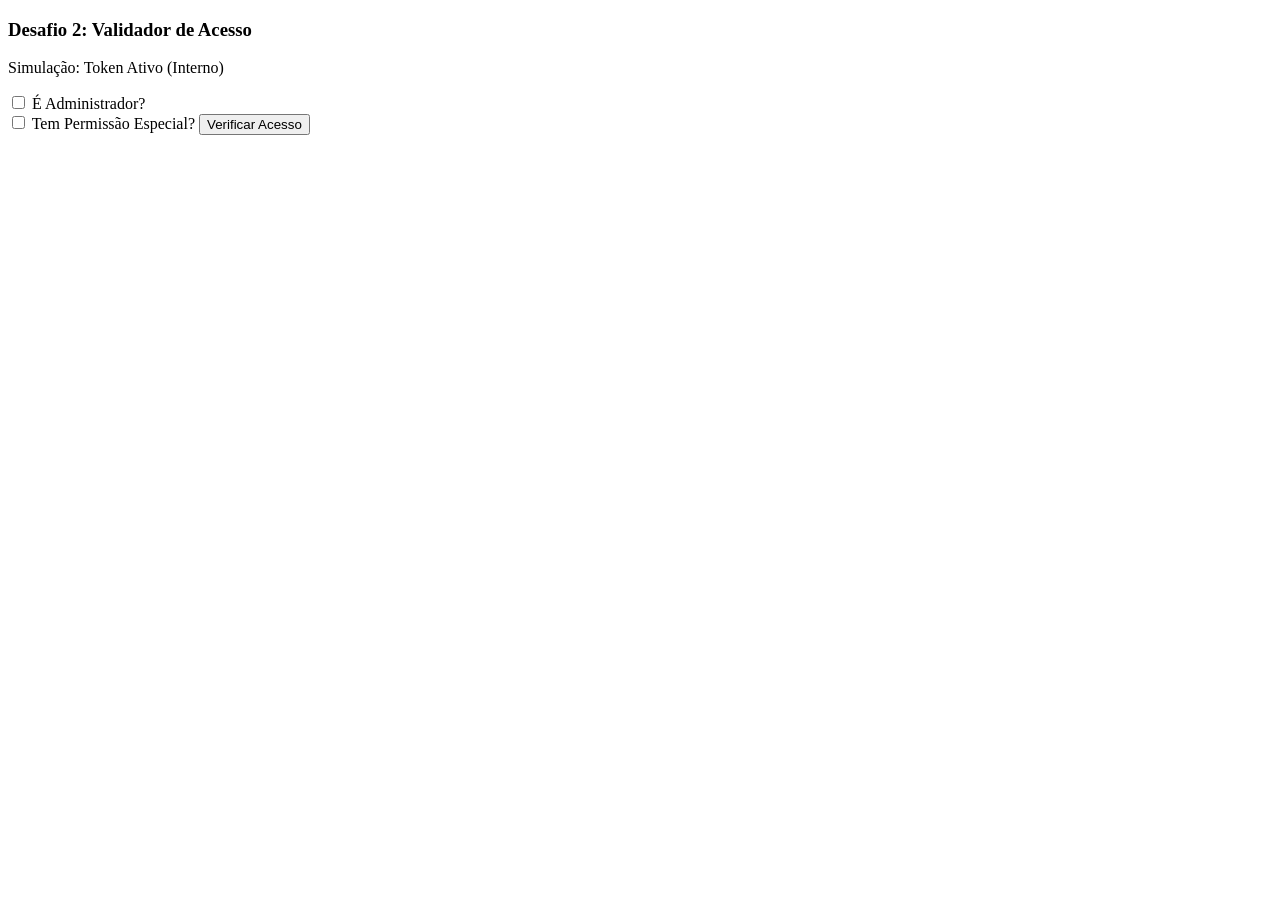
==== exec2.html @ a5b111d3 "cria arquivo de estilo e dois exercícios para prática e resolução de desafios" ====
<!doctype html>
<html lang="pt-br">
  <head>
    <meta charset="UTF-8" />
    <meta name="viewport" content="width=device-width, initial-scale=1.0" />
    <title>Exercício 2</title>
  </head>
  <body>
    <div class="card">
      <h3>Desafio 2: Validador de Acesso</h3>
      <p>Simulação: Token Ativo (Interno)</p>
      <label><input type="checkbox" id="chkAdmin" /> É Administrador?</label
      ><br />
      <label
        ><input type="checkbox" id="chkPerm" /> Tem Permissão Especial?</label
      >
      <button onclick="validarAcesso()">Verificar Acesso</button>
      <p id="resAcesso" class="resultado"></p>
    </div>

    <!-- Bloco de código javascript -->
    <script>
      const validarAcesso = () => {
        const temToken = true; // Simulação de sistema (Slide 146)
        const eAdmin = document.getElementById("chkAdmin").checked;
        const temPermissao = document.getElementById("chkPerm").checked;

        // Uso de && e || conforme Slide 61 e 62
        const autorizado = temToken && (eAdmin || temPermissao);

        document.getElementById("resAcesso").innerText = autorizado
          ? "Acesso Liberado ✅"
          : "Acesso Negado ❌";
      };
    </script>
  </body>
</html>
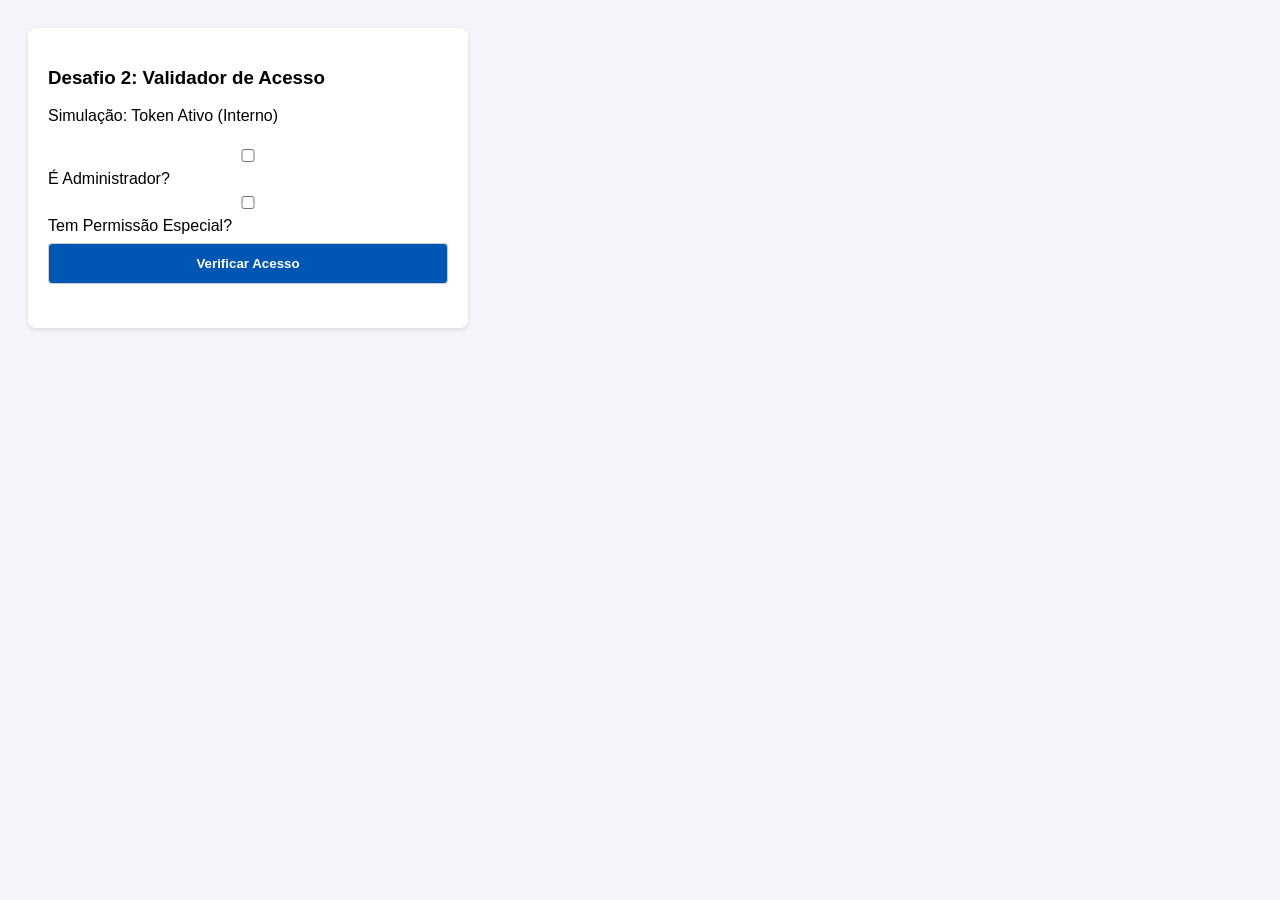
==== commit 45cf8adc: "adiciona link de arquivo de estilo" ====
--- a/exec2.html
+++ b/exec2.html
@@ -3,6 +3,7 @@
   <head>
     <meta charset="UTF-8" />
     <meta name="viewport" content="width=device-width, initial-scale=1.0" />
+    <link rel="stylesheet" href="style.css">
     <title>Exercício 2</title>
   </head>
   <body>
--- a/style.css
+++ b/style.css
@@ -0,0 +1,20 @@
+/* CSS Responsivo */
+body { font-family: sans-serif; padding: 20px; background-color: #f4f4f9; }
+.container { display: flex; flex-wrap: wrap; gap: 20px; justify-content: center; }
+.card { 
+    background: white; padding: 20px; border-radius: 8px; 
+    box-shadow: 0 2px 5px rgba(0,0,0,0.1); width: 100%; max-width: 400px; 
+}
+input, button { 
+    width: 100%; padding: 12px; margin: 8px 0; border: 1px solid #ccc; border-radius: 4px; 
+    box-sizing: border-box; /* Garante que o padding não quebre o layout */
+}
+button { background-color: #0056b3; color: white; cursor: pointer; font-weight: bold; }
+button:hover { background-color: #004494; }
+.resultado { color: #2c3e50; font-weight: bold; margin-top: 10px; }
+
+/* Media Query para telas muito pequenas */
+@media (max-width: 480px) {
+    body { padding: 10px; }
+    .card { padding: 15px; }
+}
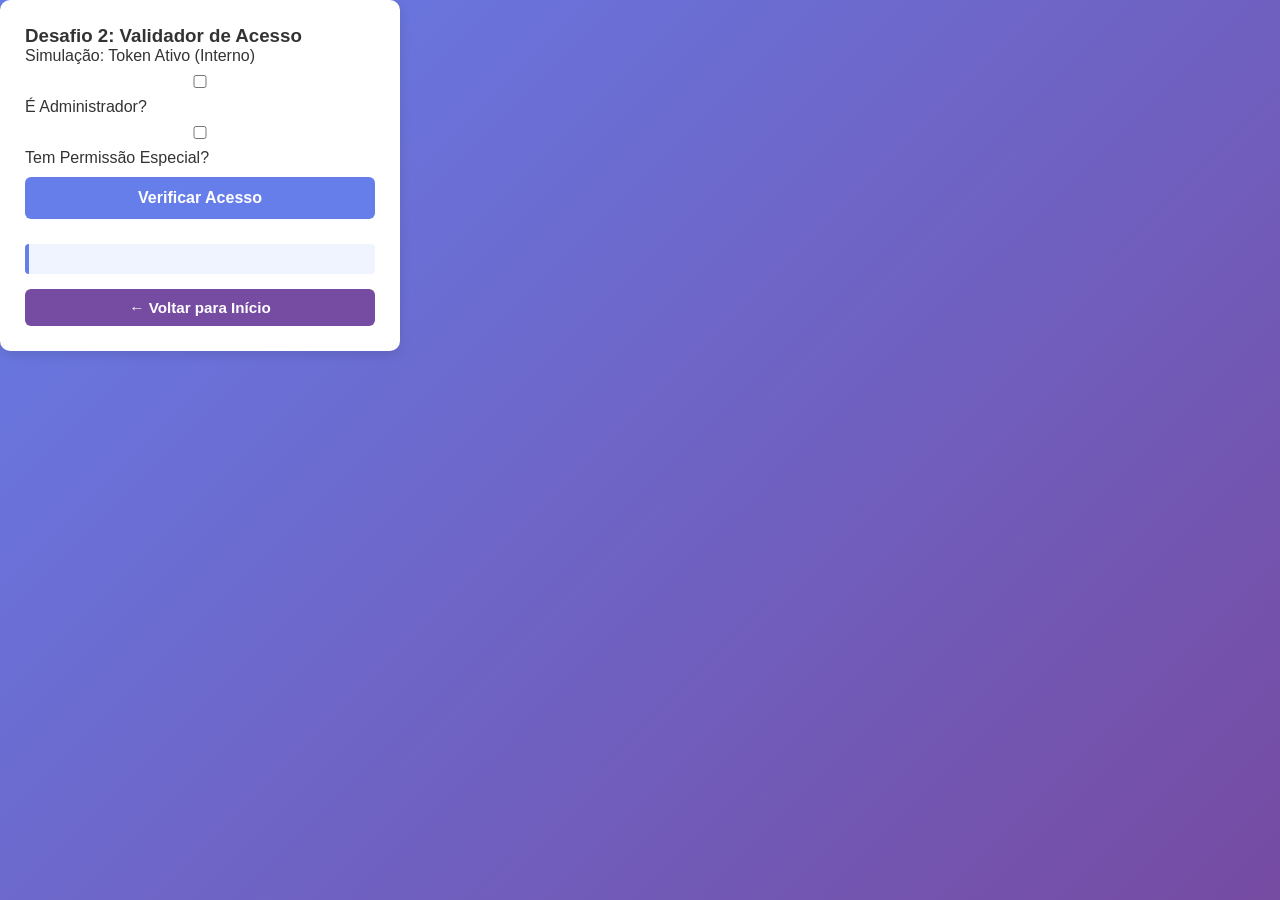
==== commit 3ba06ed7: "adiciona botão de voltar ao início, nas páginas de exercicios" ====
--- a/exec2.html
+++ b/exec2.html
@@ -17,6 +17,9 @@
       >
       <button onclick="validarAcesso()">Verificar Acesso</button>
       <p id="resAcesso" class="resultado"></p>
+      
+      <!-- Botão para retornar à página inicial -->
+      <a href="index.html" class="btn-voltar">← Voltar para Início</a>
     </div>
 
     <!-- Bloco de código javascript -->
--- a/style.css
+++ b/style.css
@@ -1,20 +1,256 @@
-/* CSS Responsivo */
-body { font-family: sans-serif; padding: 20px; background-color: #f4f4f9; }
-.container { display: flex; flex-wrap: wrap; gap: 20px; justify-content: center; }
-.card { 
-    background: white; padding: 20px; border-radius: 8px; 
-    box-shadow: 0 2px 5px rgba(0,0,0,0.1); width: 100%; max-width: 400px; 
-}
-input, button { 
-    width: 100%; padding: 12px; margin: 8px 0; border: 1px solid #ccc; border-radius: 4px; 
-    box-sizing: border-box; /* Garante que o padding não quebre o layout */
-}
-button { background-color: #0056b3; color: white; cursor: pointer; font-weight: bold; }
-button:hover { background-color: #004494; }
-.resultado { color: #2c3e50; font-weight: bold; margin-top: 10px; }
-
-/* Media Query para telas muito pequenas */
+/* Reset e Estilos Globais */
+* {
+    margin: 0;
+    padding: 0;
+    box-sizing: border-box;
+}
+
+body {
+    font-family: 'Segoe UI', Tahoma, Geneva, Verdana, sans-serif;
+    background: linear-gradient(135deg, #667eea 0%, #764ba2 100%);
+    min-height: 100vh;
+    color: #333;
+}
+
+/* Header e Navegação */
+header {
+    background-color: rgba(255, 255, 255, 0.95);
+    padding: 30px 20px;
+    box-shadow: 0 4px 15px rgba(0, 0, 0, 0.2);
+    margin-bottom: 40px;
+}
+
+header h1 {
+    text-align: center;
+    color: #667eea;
+    font-size: 2.5rem;
+    margin-bottom: 25px;
+    font-weight: 700;
+}
+
+nav ul {
+    list-style: none;
+    display: flex;
+    flex-wrap: wrap;
+    gap: 20px;
+    justify-content: center;
+}
+
+nav a {
+    display: inline-block;
+    padding: 12px 20px;
+    background-color: #667eea;
+    color: white;
+    text-decoration: none;
+    border-radius: 6px;
+    font-weight: 600;
+    transition: all 0.3s ease;
+    box-shadow: 0 2px 8px rgba(102, 126, 234, 0.3);
+}
+
+nav a:hover {
+    background-color: #764ba2;
+    transform: translateY(-3px);
+    box-shadow: 0 4px 12px rgba(102, 126, 234, 0.5);
+}
+
+/* Seção Principal */
+main {
+    max-width: 1200px;
+    margin: 0 auto;
+    padding: 0 20px;
+}
+
+.intro {
+    background-color: rgba(255, 255, 255, 0.95);
+    padding: 40px;
+    border-radius: 12px;
+    box-shadow: 0 8px 25px rgba(0, 0, 0, 0.15);
+    text-align: center;
+}
+
+.intro h2 {
+    color: #667eea;
+    font-size: 2rem;
+    margin-bottom: 20px;
+    font-weight: 700;
+}
+
+.intro p {
+    color: #666;
+    font-size: 1.1rem;
+    line-height: 1.6;
+}
+
+/* Estilos para Cards e Formulários */
+.container {
+    display: flex;
+    flex-wrap: wrap;
+    gap: 20px;
+    justify-content: center;
+    margin-top: 30px;
+}
+
+.card {
+    background: white;
+    padding: 25px;
+    border-radius: 10px;
+    box-shadow: 0 4px 12px rgba(0, 0, 0, 0.1);
+    width: 100%;
+    max-width: 400px;
+    transition: transform 0.3s ease, box-shadow 0.3s ease;
+}
+
+.card:hover {
+    transform: translateY(-5px);
+    box-shadow: 0 8px 20px rgba(0, 0, 0, 0.15);
+}
+
+/* Inputs e Buttons */
+input,
+button {
+    width: 100%;
+    padding: 12px;
+    margin: 10px 0;
+    border: 1px solid #ddd;
+    border-radius: 6px;
+    font-size: 1rem;
+    font-family: inherit;
+    transition: all 0.3s ease;
+}
+
+input {
+    background-color: #f9f9f9;
+}
+
+input:focus {
+    outline: none;
+    border-color: #667eea;
+    background-color: white;
+    box-shadow: 0 0 8px rgba(102, 126, 234, 0.3);
+}
+
+button {
+    background-color: #667eea;
+    color: white;
+    cursor: pointer;
+    font-weight: 600;
+    border: none;
+}
+
+button:hover {
+    background-color: #764ba2;
+    box-shadow: 0 4px 12px rgba(102, 126, 234, 0.3);
+}
+
+button:active {
+    transform: scale(0.98);
+}
+
+/* Botão de Voltar */
+.btn-voltar {
+    display: inline-block;
+    margin-top: 15px;
+    padding: 10px 16px;
+    background-color: #764ba2;
+    color: white;
+    text-decoration: none;
+    border-radius: 6px;
+    font-weight: 600;
+    font-size: 0.95rem;
+    transition: all 0.3s ease;
+    text-align: center;
+    width: 100%;
+    box-sizing: border-box;
+    border: none;
+}
+
+.btn-voltar:hover {
+    background-color: #667eea;
+    transform: translateY(-3px);
+    box-shadow: 0 4px 12px rgba(102, 126, 234, 0.3);
+}
+
+.btn-voltar:active {
+    transform: scale(0.98);
+}
+
+/* Resultado */
+.resultado {
+    color: #667eea;
+    font-weight: bold;
+    margin-top: 15px;
+    padding: 15px;
+    background-color: #f0f4ff;
+    border-left: 4px solid #667eea;
+    border-radius: 4px;
+}
+
+/* Responsividade */
+@media (max-width: 768px) {
+    header h1 {
+        font-size: 2rem;
+    }
+
+    nav ul {
+        flex-direction: column;
+        gap: 10px;
+    }
+
+    nav a {
+        width: 100%;
+        text-align: center;
+    }
+
+    .intro {
+        padding: 25px;
+    }
+
+    .intro h2 {
+        font-size: 1.5rem;
+    }
+
+    .intro p {
+        font-size: 1rem;
+    }
+}
+
 @media (max-width: 480px) {
-    body { padding: 10px; }
-    .card { padding: 15px; }
-}
+    body {
+        padding: 0;
+    }
+
+    header {
+        padding: 20px 15px;
+        margin-bottom: 20px;
+    }
+
+    header h1 {
+        font-size: 1.5rem;
+        margin-bottom: 15px;
+    }
+
+    main {
+        padding: 0 10px;
+    }
+
+    .intro {
+        padding: 20px;
+        margin-bottom: 20px;
+    }
+
+    .intro h2 {
+        font-size: 1.3rem;
+        margin-bottom: 15px;
+    }
+
+    .card {
+        padding: 15px;
+    }
+
+    input,
+    button {
+        padding: 10px;
+        margin: 8px 0;
+    }
+}
